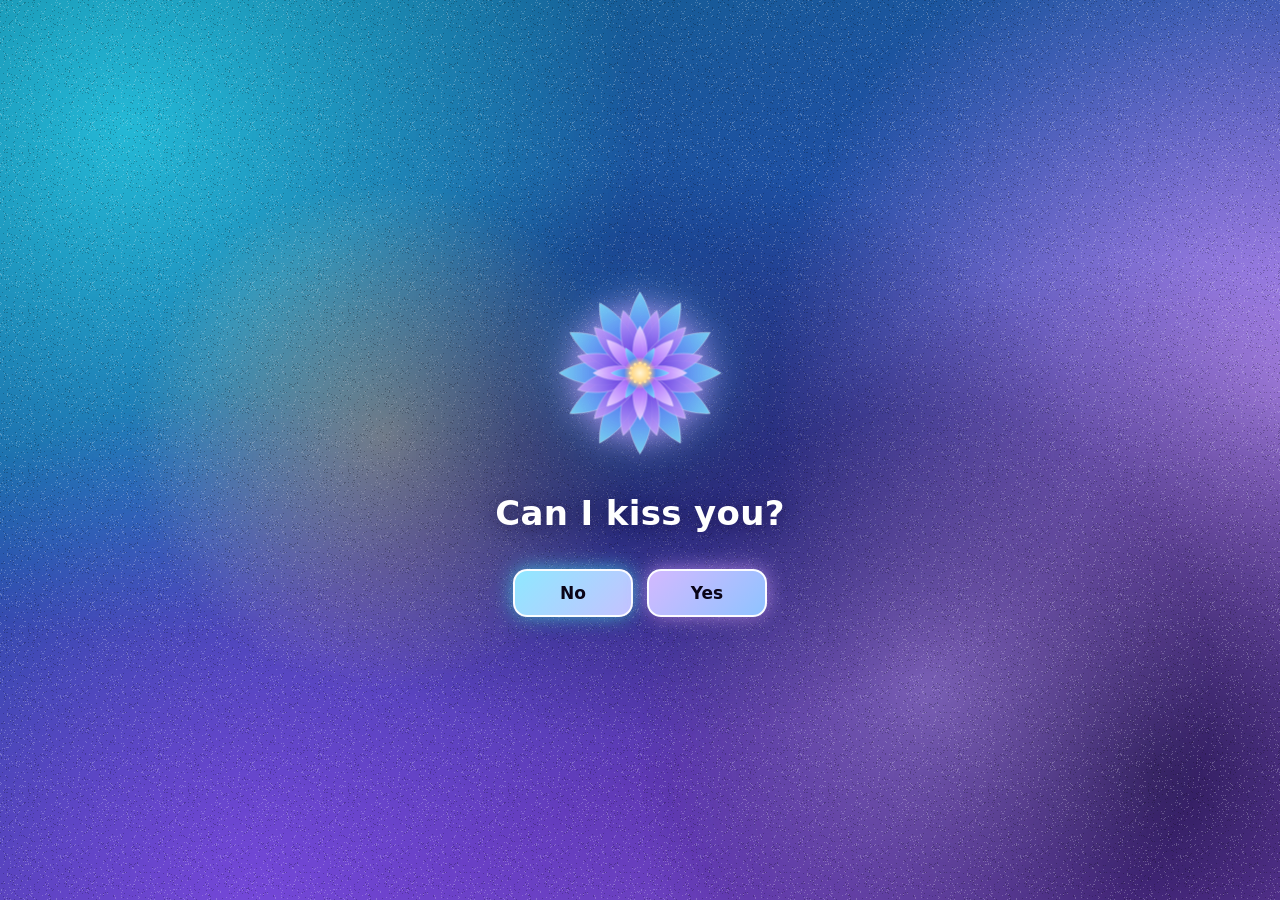
==== index.html @ 5c807358 "Add files via upload" ====
<!DOCTYPE html>
<html>
<head>
    <meta charset="UTF-8">
    <meta name="viewport" content="width=device-width, initial-scale=1, viewport-fit=cover">
    <meta name="theme-color" content="#1f4fa3">
    <title>A question for Niloofar</title>
    <link rel="stylesheet" type="text/css" href="styles.css">
</head>
<body>
    <div class="bg" aria-hidden="true">
        <span class="b b1"></span><span class="b b2"></span><span class="b b3"></span>
        <span class="b b4"></span><span class="b b5"></span><span class="b b6"></span>
    </div>
    <main class="container">
        <svg class="lotus" viewBox="0 0 200 200" xmlns="http://www.w3.org/2000/svg" aria-hidden="true">
  <defs>
    <path id="petal" d="M100 100 C 82 80, 82 38, 100 10 C 118 38, 118 80, 100 100 Z"/>
    <linearGradient id="g1" x1="0" y1="0" x2="0" y2="1">
      <stop offset="0" stop-color="#7fe0ff"/><stop offset=".55" stop-color="#4d7df0"/><stop offset="1" stop-color="#6a3fd0"/>
    </linearGradient>
    <linearGradient id="g2" x1="0" y1="0" x2="0" y2="1">
      <stop offset="0" stop-color="#c9a8ff"/><stop offset=".6" stop-color="#7a52e6"/><stop offset="1" stop-color="#3c3fc0"/>
    </linearGradient>
    <linearGradient id="g3" x1="0" y1="0" x2="0" y2="1">
      <stop offset="0" stop-color="#f1d9ff"/><stop offset=".6" stop-color="#b57bff"/><stop offset="1" stop-color="#6a3fd0"/>
    </linearGradient>
    <radialGradient id="core" cx=".5" cy=".5" r=".5">
      <stop offset="0" stop-color="#fff6d6"/><stop offset=".5" stop-color="#ffd98a"/><stop offset="1" stop-color="#ffd98a" stop-opacity="0"/>
    </radialGradient>
  </defs>
  <g class="l l1" fill="url(#g1)" fill-opacity=".88" stroke="#fff" stroke-opacity=".45" stroke-width=".8">
        <use href="#petal" transform="rotate(0.00 100 100) translate(100 100) scale(1) translate(-100 -100)"/>
        <use href="#petal" transform="rotate(30.00 100 100) translate(100 100) scale(1) translate(-100 -100)"/>
        <use href="#petal" transform="rotate(60.00 100 100) translate(100 100) scale(1) translate(-100 -100)"/>
        <use href="#petal" transform="rotate(90.00 100 100) translate(100 100) scale(1) translate(-100 -100)"/>
        <use href="#petal" transform="rotate(120.00 100 100) translate(100 100) scale(1) translate(-100 -100)"/>
        <use href="#petal" transform="rotate(150.00 100 100) translate(100 100) scale(1) translate(-100 -100)"/>
        <use href="#petal" transform="rotate(180.00 100 100) translate(100 100) scale(1) translate(-100 -100)"/>
        <use href="#petal" transform="rotate(210.00 100 100) translate(100 100) scale(1) translate(-100 -100)"/>
        <use href="#petal" transform="rotate(240.00 100 100) translate(100 100) scale(1) translate(-100 -100)"/>
        <use href="#petal" transform="rotate(270.00 100 100) translate(100 100) scale(1) translate(-100 -100)"/>
        <use href="#petal" transform="rotate(300.00 100 100) translate(100 100) scale(1) translate(-100 -100)"/>
        <use href="#petal" transform="rotate(330.00 100 100) translate(100 100) scale(1) translate(-100 -100)"/>
  </g>
  <g class="l l2" fill="url(#g2)" fill-opacity=".9" stroke="#fff" stroke-opacity=".5" stroke-width=".8">
        <use href="#petal" transform="rotate(15.00 100 100) translate(100 100) scale(0.8) translate(-100 -100)"/>
        <use href="#petal" transform="rotate(45.00 100 100) translate(100 100) scale(0.8) translate(-100 -100)"/>
        <use href="#petal" transform="rotate(75.00 100 100) translate(100 100) scale(0.8) translate(-100 -100)"/>
        <use href="#petal" transform="rotate(105.00 100 100) translate(100 100) scale(0.8) translate(-100 -100)"/>
        <use href="#petal" transform="rotate(135.00 100 100) translate(100 100) scale(0.8) translate(-100 -100)"/>
        <use href="#petal" transform="rotate(165.00 100 100) translate(100 100) scale(0.8) translate(-100 -100)"/>
        <use href="#petal" transform="rotate(195.00 100 100) translate(100 100) scale(0.8) translate(-100 -100)"/>
        <use href="#petal" transform="rotate(225.00 100 100) translate(100 100) scale(0.8) translate(-100 -100)"/>
        <use href="#petal" transform="rotate(255.00 100 100) translate(100 100) scale(0.8) translate(-100 -100)"/>
        <use href="#petal" transform="rotate(285.00 100 100) translate(100 100) scale(0.8) translate(-100 -100)"/>
        <use href="#petal" transform="rotate(315.00 100 100) translate(100 100) scale(0.8) translate(-100 -100)"/>
        <use href="#petal" transform="rotate(345.00 100 100) translate(100 100) scale(0.8) translate(-100 -100)"/>
  </g>
  <g class="l l3" fill="url(#g3)" fill-opacity=".92" stroke="#fff" stroke-opacity=".55" stroke-width=".8">
        <use href="#petal" transform="rotate(0.00 100 100) translate(100 100) scale(0.58) translate(-100 -100)"/>
        <use href="#petal" transform="rotate(45.00 100 100) translate(100 100) scale(0.58) translate(-100 -100)"/>
        <use href="#petal" transform="rotate(90.00 100 100) translate(100 100) scale(0.58) translate(-100 -100)"/>
        <use href="#petal" transform="rotate(135.00 100 100) translate(100 100) scale(0.58) translate(-100 -100)"/>
        <use href="#petal" transform="rotate(180.00 100 100) translate(100 100) scale(0.58) translate(-100 -100)"/>
        <use href="#petal" transform="rotate(225.00 100 100) translate(100 100) scale(0.58) translate(-100 -100)"/>
        <use href="#petal" transform="rotate(270.00 100 100) translate(100 100) scale(0.58) translate(-100 -100)"/>
        <use href="#petal" transform="rotate(315.00 100 100) translate(100 100) scale(0.58) translate(-100 -100)"/>
  </g>
  <g class="l l4" fill="url(#g1)" fill-opacity=".95" stroke="#fff" stroke-opacity=".6" stroke-width=".8">
        <use href="#petal" transform="rotate(30.00 100 100) translate(100 100) scale(0.36) translate(-100 -100)"/>
        <use href="#petal" transform="rotate(90.00 100 100) translate(100 100) scale(0.36) translate(-100 -100)"/>
        <use href="#petal" transform="rotate(150.00 100 100) translate(100 100) scale(0.36) translate(-100 -100)"/>
        <use href="#petal" transform="rotate(210.00 100 100) translate(100 100) scale(0.36) translate(-100 -100)"/>
        <use href="#petal" transform="rotate(270.00 100 100) translate(100 100) scale(0.36) translate(-100 -100)"/>
        <use href="#petal" transform="rotate(330.00 100 100) translate(100 100) scale(0.36) translate(-100 -100)"/>
  </g>
  <circle cx="100" cy="100" r="18" fill="url(#core)"/>
  <circle cx="111.00" cy="100.00" r="1.6" fill="#ffe2a0"/><circle cx="109.53" cy="105.50" r="1.6" fill="#ffe2a0"/><circle cx="105.50" cy="109.53" r="1.6" fill="#ffe2a0"/><circle cx="100.00" cy="111.00" r="1.6" fill="#ffe2a0"/><circle cx="94.50" cy="109.53" r="1.6" fill="#ffe2a0"/><circle cx="90.47" cy="105.50" r="1.6" fill="#ffe2a0"/><circle cx="89.00" cy="100.00" r="1.6" fill="#ffe2a0"/><circle cx="90.47" cy="94.50" r="1.6" fill="#ffe2a0"/><circle cx="94.50" cy="90.47" r="1.6" fill="#ffe2a0"/><circle cx="100.00" cy="89.00" r="1.6" fill="#ffe2a0"/><circle cx="105.50" cy="90.47" r="1.6" fill="#ffe2a0"/><circle cx="109.53" cy="94.50" r="1.6" fill="#ffe2a0"/>
</svg>
        <h1>Can I kiss you?</h1>
        <div class="buttons">
            <button id="no-btn">No</button>
            <button id="yes-btn">Yes</button>
        </div>
        <div class="popup" id="popup">
            <p>Aww, thank you!</p>
        </div>
    </main>
    <script src="script.js"></script>
</body>
</html>
---- styles.css ----
:root {
    --ink: #000;
    --deep: #120a35;
    --teal: #1aa6c9;
    --blue: #2a64c8;
    --violet: #7a4be0;
    --glow: #c79bff;
    --gold: #ffd98a;
}

* { box-sizing: border-box; -webkit-tap-highlight-color: transparent; }

html { height: 100%; }

/* System font stack: no download, renders instantly */
body {
    margin: 0;
    min-height: 100vh;
    min-height: 100dvh;
    display: flex;
    align-items: center;
    justify-content: center;
    text-align: center;
    color: var(--ink);
    background: #1f4fa3;
    font-family: system-ui, -apple-system, "Segoe UI", Roboto, Helvetica, Arial, sans-serif;
    overflow: hidden;
    padding:
        max(16px, env(safe-area-inset-top))
        max(16px, env(safe-area-inset-right))
        max(16px, env(safe-area-inset-bottom))
        max(16px, env(safe-area-inset-left));
    touch-action: manipulation;
}

/* ---------- Background: teal-blue -> violet, iridescent like a morning glory ---------- */
.bg {
    position: fixed;
    inset: 0;
    z-index: 0;
    overflow: hidden;
    pointer-events: none;
    background: linear-gradient(155deg, #0e6a8c 0%, #1f4fa3 38%, #5a37ad 72%, #8a52d6 100%);
}

/* Soft glowing blobs. They only translate/scale (never rotate), and each one fades
   to transparent inside its own box, so no edges can ever show. */
.b {
    position: absolute;
    width: 80vmax;
    height: 80vmax;
    border-radius: 50%;
    will-change: transform, opacity;
    transform: translate3d(0, 0, 0);
}
.b1 { top: -30vmax; left: -30vmax; background: radial-gradient(closest-side, rgba(40, 200, 225, .85), transparent); animation: m1 22s ease-in-out infinite alternate; }
.b2 { top: -10vmax; right: -40vmax; background: radial-gradient(closest-side, rgba(199, 155, 255, .80), transparent); animation: m2 27s ease-in-out infinite alternate; }
.b3 { bottom: -40vmax; left: -20vmax; background: radial-gradient(closest-side, rgba(122, 75, 224, .85), transparent); animation: m3 30s ease-in-out infinite alternate; }
.b4 { bottom: -30vmax; right: -30vmax; background: radial-gradient(closest-side, rgba(18, 10, 53, .75), transparent); animation: m4 25s ease-in-out infinite alternate; }
.b5 { top: 20%; left: 10%; width: 40vmax; height: 40vmax; background: radial-gradient(closest-side, rgba(255, 217, 138, .45), transparent); animation: m5 18s ease-in-out infinite alternate, glint 7s ease-in-out infinite; }
.b6 { top: 45%; right: 5%; width: 45vmax; height: 45vmax; background: radial-gradient(closest-side, rgba(200, 175, 255, .40), transparent); animation: m6 21s ease-in-out infinite alternate, glint 9s ease-in-out infinite reverse; }

@keyframes m1 { to { transform: translate3d(30vw, 25vh, 0) scale(1.1); } }
@keyframes m2 { to { transform: translate3d(-35vw, 30vh, 0) scale(.95); } }
@keyframes m3 { to { transform: translate3d(35vw, -30vh, 0) scale(1.1); } }
@keyframes m4 { to { transform: translate3d(-30vw, -25vh, 0) scale(1.05); } }
@keyframes m5 { to { transform: translate3d(40vw, 25vh, 0) scale(1.2); } }
@keyframes m6 { to { transform: translate3d(-40vw, -20vh, 0) scale(1.15); } }
@keyframes glint { 0%, 100% { opacity: .35; } 50% { opacity: 1; } }

/* ---------- Salt & pepper noise (sparse single white / black pixels) ---------- */
body::after {
    content: "";
    position: fixed;
    inset: 0;
    z-index: 1;
    pointer-events: none;
    opacity: 0.22;
    background-image: url("[data-uri]");
    background-size: 160px 160px;
}

/* ---------- Content: no box, just typography over the gradient ---------- */
.container {
    position: relative;
    z-index: 2;
    width: min(100%, 560px);
    display: flex;
    flex-direction: column;
    align-items: center;
    padding: 24px 8px;
}

/* Soft spotlight behind the text (fades out completely, so there is no visible edge) */
.container::before {
    content: "";
    position: absolute;
    z-index: -1;
    inset: -25% -30%;
    background: radial-gradient(closest-side, rgba(14, 8, 48, 0.45), transparent);
    pointer-events: none;
}

/* Rotating lotus */
.lotus {
    width: clamp(120px, 36vw, 180px);
    height: auto;
    margin-bottom: clamp(18px, 5vw, 28px);
    filter: drop-shadow(0 0 14px rgba(199, 155, 255, 0.85)) drop-shadow(0 0 34px rgba(80, 200, 235, 0.45));
}

.lotus .l {
    transform-box: view-box;
    transform-origin: 50% 50%;
    will-change: transform;
}
.lotus .l1 { animation: spin 70s linear infinite; }
.lotus .l2 { animation: spin 50s linear infinite reverse; }
.lotus .l3 { animation: spin 36s linear infinite; }
.lotus .l4 { animation: spin 26s linear infinite reverse; }

@keyframes spin { to { transform: rotate(360deg); } }

h1 {
    margin: 0 0 clamp(24px, 6vw, 34px);
    font-size: clamp(24px, 7vw, 34px);
    line-height: 1.3;
    font-weight: 600;
    letter-spacing: 0.01em;
    text-wrap: balance;
    color: #fff;
    text-shadow: 0 2px 18px rgba(14, 8, 48, 0.6);
}

.buttons {
    margin: 0;
    display: flex;
    flex-wrap: wrap;
    justify-content: center;
    gap: 14px;
}

button {
    font: inherit;
    font-size: 17px;
    font-weight: 700;
    min-width: 120px;
    min-height: 48px;
    padding: 12px 28px;
    border: 2px solid rgba(255, 255, 255, 0.95);
    border-radius: 14px;
    color: #0a0417;
    cursor: pointer;
    background: linear-gradient(135deg, #d3b9ff, #8fc3ff);
    box-shadow: 0 0 20px rgba(199, 155, 255, 0.8), 0 6px 16px rgba(18, 10, 53, 0.3);
    transition: transform 0.15s ease, filter 0.15s ease;
}

#no-btn {
    background: linear-gradient(135deg, #8fe8ff, #c4c2ff);
    box-shadow: 0 0 20px rgba(80, 215, 245, 0.8), 0 6px 16px rgba(18, 10, 53, 0.3);
}

button:active { transform: scale(0.97); }

@media (hover: hover) {
    button:hover { filter: brightness(1.07); transform: translateY(-2px); }
}

#no-btn.is-fleeing {
    position: fixed;
    margin: 0;
    z-index: 50;
    box-shadow: 0 0 0 3px rgba(255, 255, 255, 0.4), 0 0 26px rgba(120, 225, 255, 0.9), 0 8px 24px rgba(18, 10, 53, 0.6);
    transition: left 0.18s ease, top 0.18s ease;
}

/* Popup: frosted glass with white text */
.popup {
    display: none;
    position: fixed;
    top: 50%;
    left: 50%;
    transform: translate(-50%, -50%);
    z-index: 999;
    width: min(86vw, 360px);
    padding: 24px 28px;
    border-radius: 18px;
    background: rgba(20, 12, 62, 0.55);
    -webkit-backdrop-filter: blur(14px);
    backdrop-filter: blur(14px);
    border: 1px solid rgba(255, 255, 255, 0.35);
    color: #fff;
    font-size: 20px;
    font-weight: 600;
    box-shadow: 0 0 40px rgba(199, 155, 255, 0.55), 0 20px 60px rgba(10, 4, 23, 0.5);
}

.popup p { margin: 0; }

.popup.fade-in { animation: fadeIn 0.3s ease; }

@keyframes fadeIn {
    from { opacity: 0; }
    to   { opacity: 1; }
}

@media (prefers-reduced-motion: reduce) {
    .b, .lotus .l { animation: none; }
}
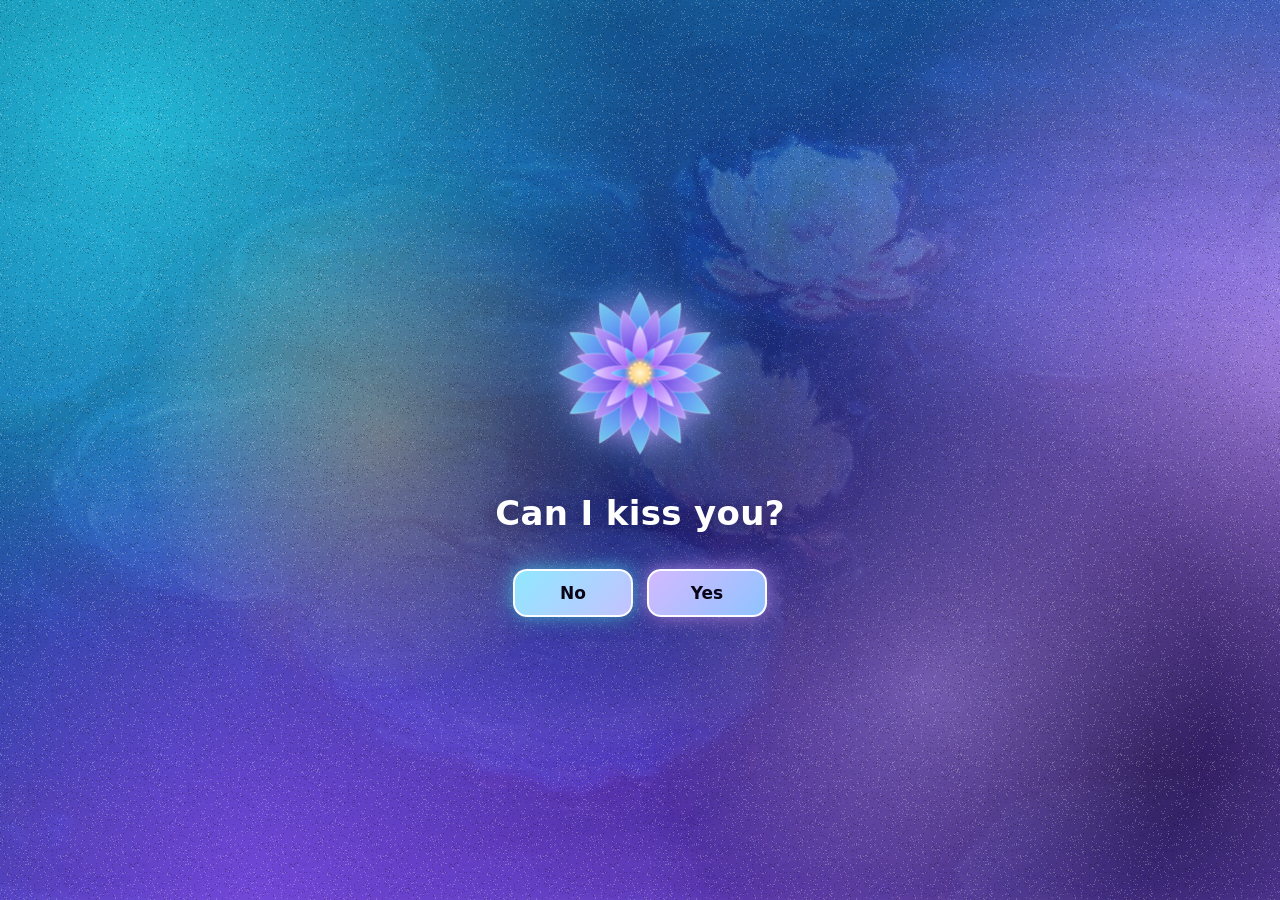
==== commit a8b87ed1: "Add files via upload" ====
--- a/index.html
+++ b/index.html
@@ -2,13 +2,16 @@
 <html>
 <head>
     <meta charset="UTF-8">
-    <meta name="viewport" content="width=device-width, initial-scale=1, viewport-fit=cover">
+    <meta name="viewport" content="width=device-width, initial-scale=1, minimum-scale=1, maximum-scale=1, user-scalable=no, viewport-fit=cover">
+    <meta name="color-scheme" content="only light">
+    <meta name="supported-color-schemes" content="light only">
     <meta name="theme-color" content="#1f4fa3">
     <title>A question for Niloofar</title>
     <link rel="stylesheet" type="text/css" href="styles.css">
 </head>
 <body>
     <div class="bg" aria-hidden="true">
+        <span class="art"></span>
         <span class="b b1"></span><span class="b b2"></span><span class="b b3"></span>
         <span class="b b4"></span><span class="b b5"></span><span class="b b6"></span>
     </div>
--- a/styles.css
+++ b/styles.css
@@ -10,13 +10,25 @@
 
 * { box-sizing: border-box; -webkit-tap-highlight-color: transparent; }
 
-html { height: 100%; }
+html {
+    height: 100%;
+    width: 100%;
+    color-scheme: only light; /* no dark mode / forced dark: colors never change */
+    overflow: hidden;
+    overscroll-behavior: none;
+    touch-action: none; /* no pinch-zoom / double-tap zoom */
+    -webkit-text-size-adjust: 100%;
+    text-size-adjust: 100%;
+}
 
 /* System font stack: no download, renders instantly */
 body {
     margin: 0;
-    min-height: 100vh;
-    min-height: 100dvh;
+    position: fixed;      /* locked to the viewport: no scroll, no sideways shift */
+    inset: 0;
+    width: 100%;
+    height: 100%;
+    touch-action: none;
     display: flex;
     align-items: center;
     justify-content: center;
@@ -30,7 +42,6 @@
         max(16px, env(safe-area-inset-right))
         max(16px, env(safe-area-inset-bottom))
         max(16px, env(safe-area-inset-left));
-    touch-action: manipulation;
 }
 
 /* ---------- Background: teal-blue -> violet, iridescent like a morning glory ---------- */
@@ -41,6 +52,18 @@
     overflow: hidden;
     pointer-events: none;
     background: linear-gradient(155deg, #0e6a8c 0%, #1f4fa3 38%, #5a37ad 72%, #8a52d6 100%);
+}
+
+/* Monet, Water Lilies (1897): faint painting under the glowing blobs.
+   Put the file next to index.html as monet-water-lilies-1897.jpg.
+   Blend mode lets the base gradient tint the painting; the blobs above it
+   keep shifting the colors across the image. If the file is missing, nothing breaks. */
+.art {
+    position: absolute;
+    inset: 0;
+    background: url("monet-water-lilies-1897.jpg") center / cover no-repeat;
+    opacity: .5;
+    mix-blend-mode: soft-light;
 }
 
 /* Soft glowing blobs. They only translate/scale (never rotate), and each one fades
@@ -88,7 +111,10 @@
     display: flex;
     flex-direction: column;
     align-items: center;
+    justify-content: center;
+    margin: 0 auto;
     padding: 24px 8px;
+    text-align: center;
 }
 
 /* Soft spotlight behind the text (fades out completely, so there is no visible edge) */
@@ -105,7 +131,8 @@
 .lotus {
     width: clamp(120px, 36vw, 180px);
     height: auto;
-    margin-bottom: clamp(18px, 5vw, 28px);
+    display: block;
+    margin: 0 auto clamp(18px, 5vw, 28px);
     filter: drop-shadow(0 0 14px rgba(199, 155, 255, 0.85)) drop-shadow(0 0 34px rgba(80, 200, 235, 0.45));
 }
 
@@ -122,6 +149,8 @@
 @keyframes spin { to { transform: rotate(360deg); } }
 
 h1 {
+    width: 100%;
+    text-align: center;
     margin: 0 0 clamp(24px, 6vw, 34px);
     font-size: clamp(24px, 7vw, 34px);
     line-height: 1.3;
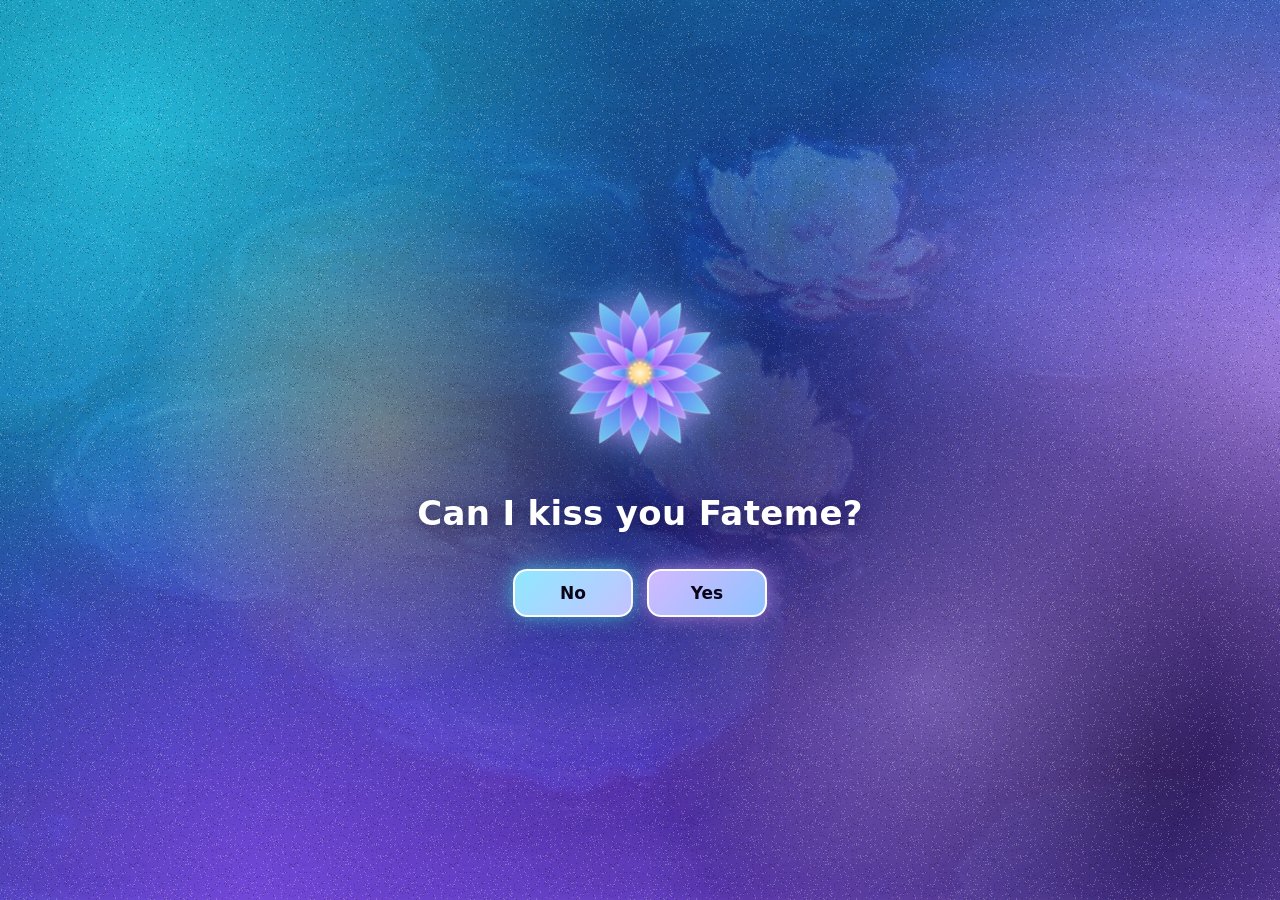
==== commit c279997f: "Modify heading and paragraph text in index.html Updated text in the main heading and popup paragraph" ====
--- a/index.html
+++ b/index.html
@@ -81,13 +81,13 @@
   <circle cx="100" cy="100" r="18" fill="url(#core)"/>
   <circle cx="111.00" cy="100.00" r="1.6" fill="#ffe2a0"/><circle cx="109.53" cy="105.50" r="1.6" fill="#ffe2a0"/><circle cx="105.50" cy="109.53" r="1.6" fill="#ffe2a0"/><circle cx="100.00" cy="111.00" r="1.6" fill="#ffe2a0"/><circle cx="94.50" cy="109.53" r="1.6" fill="#ffe2a0"/><circle cx="90.47" cy="105.50" r="1.6" fill="#ffe2a0"/><circle cx="89.00" cy="100.00" r="1.6" fill="#ffe2a0"/><circle cx="90.47" cy="94.50" r="1.6" fill="#ffe2a0"/><circle cx="94.50" cy="90.47" r="1.6" fill="#ffe2a0"/><circle cx="100.00" cy="89.00" r="1.6" fill="#ffe2a0"/><circle cx="105.50" cy="90.47" r="1.6" fill="#ffe2a0"/><circle cx="109.53" cy="94.50" r="1.6" fill="#ffe2a0"/>
 </svg>
-        <h1>Can I kiss you?</h1>
+        <h1>Can I kiss you Fateme?</h1>
         <div class="buttons">
             <button id="no-btn">No</button>
             <button id="yes-btn">Yes</button>
         </div>
         <div class="popup" id="popup">
-            <p>Aww, thank you!</p>
+            <p>So look at me</p>
         </div>
     </main>
     <script src="script.js"></script>
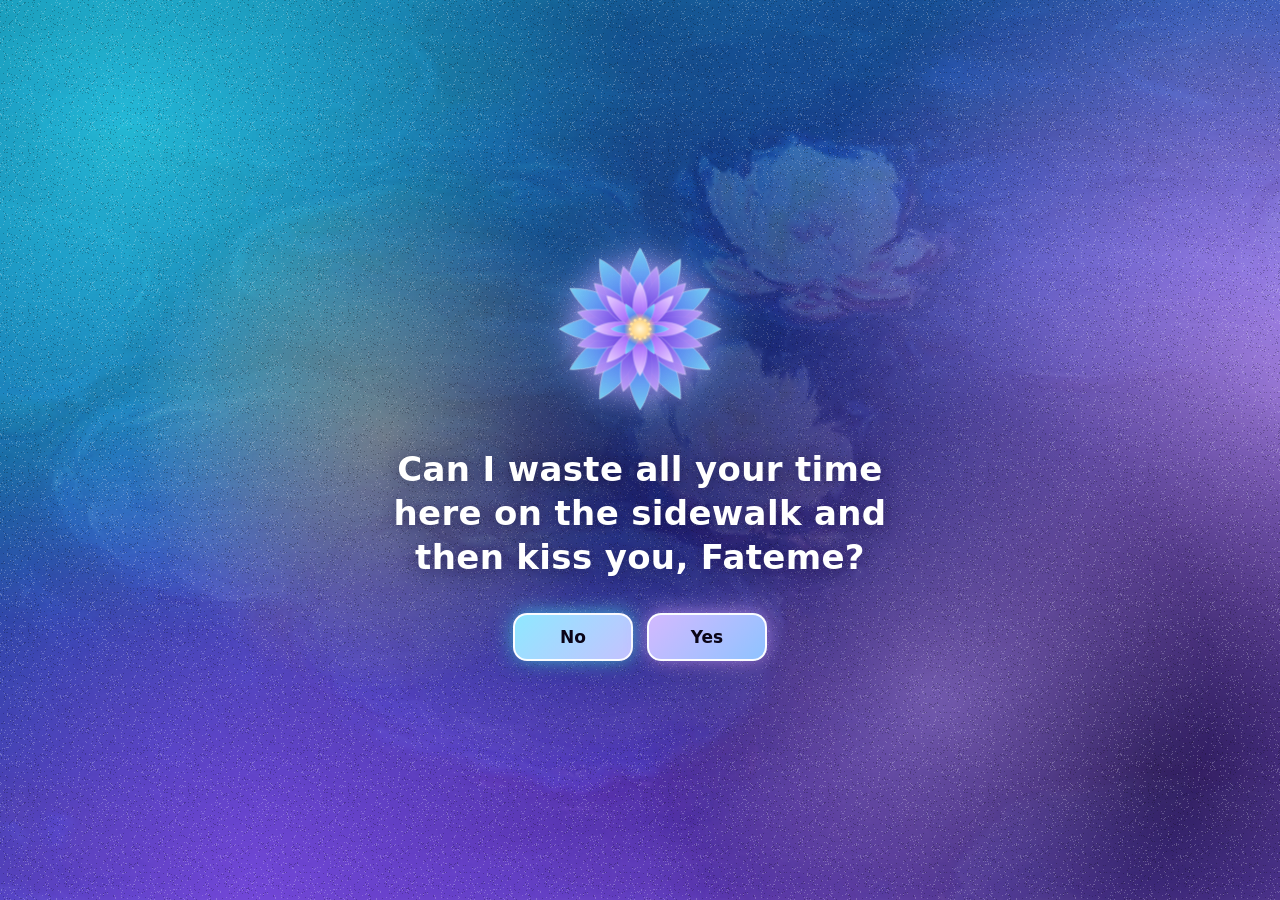
==== commit b17cdd07: "Update index.html" ====
--- a/index.html
+++ b/index.html
@@ -81,7 +81,7 @@
   <circle cx="100" cy="100" r="18" fill="url(#core)"/>
   <circle cx="111.00" cy="100.00" r="1.6" fill="#ffe2a0"/><circle cx="109.53" cy="105.50" r="1.6" fill="#ffe2a0"/><circle cx="105.50" cy="109.53" r="1.6" fill="#ffe2a0"/><circle cx="100.00" cy="111.00" r="1.6" fill="#ffe2a0"/><circle cx="94.50" cy="109.53" r="1.6" fill="#ffe2a0"/><circle cx="90.47" cy="105.50" r="1.6" fill="#ffe2a0"/><circle cx="89.00" cy="100.00" r="1.6" fill="#ffe2a0"/><circle cx="90.47" cy="94.50" r="1.6" fill="#ffe2a0"/><circle cx="94.50" cy="90.47" r="1.6" fill="#ffe2a0"/><circle cx="100.00" cy="89.00" r="1.6" fill="#ffe2a0"/><circle cx="105.50" cy="90.47" r="1.6" fill="#ffe2a0"/><circle cx="109.53" cy="94.50" r="1.6" fill="#ffe2a0"/>
 </svg>
-        <h1>Can I kiss you Fateme?</h1>
+        <h1>Can I waste all your time here on the sidewalk and then kiss you, Fateme?</h1>
         <div class="buttons">
             <button id="no-btn">No</button>
             <button id="yes-btn">Yes</button>
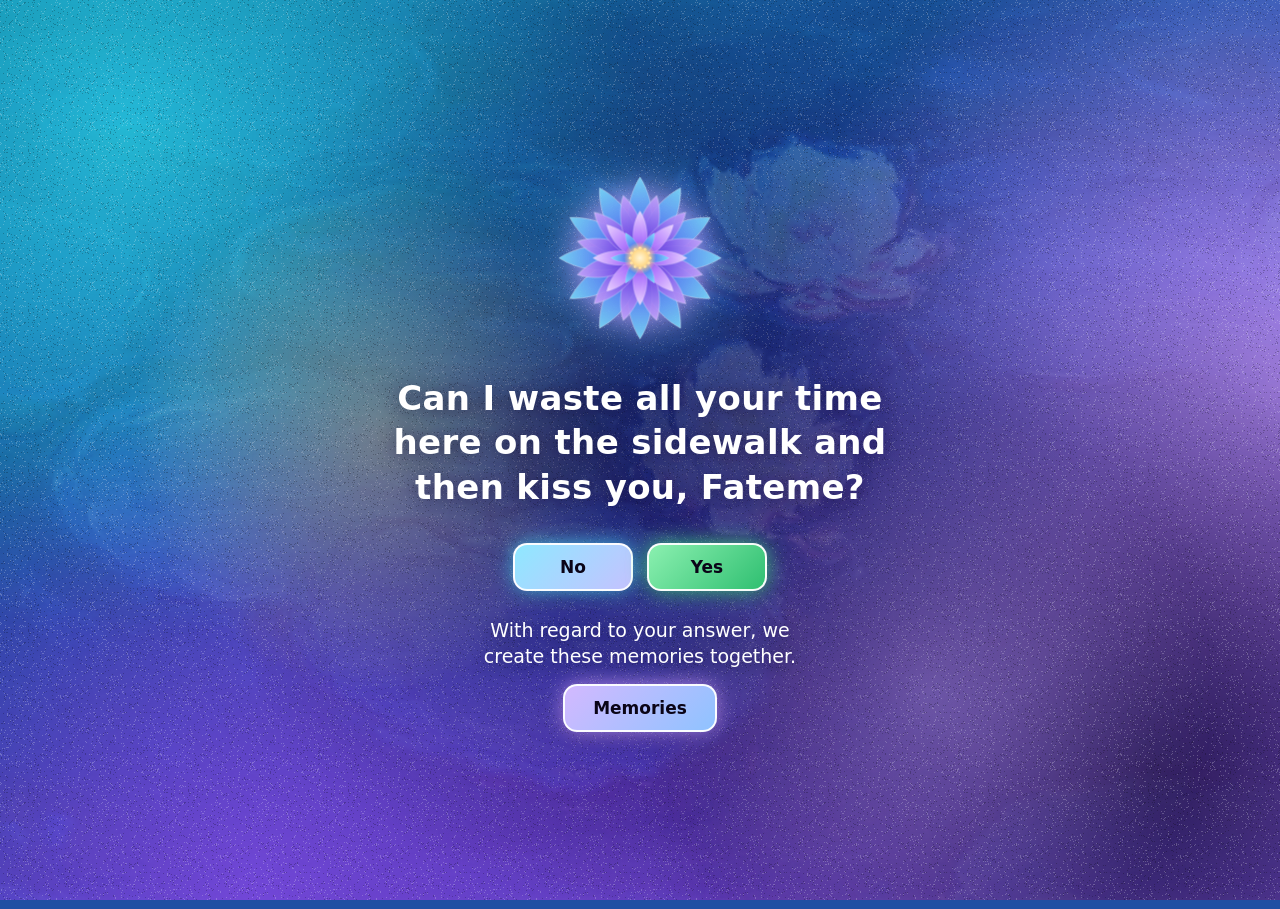
==== commit 6a4fe1f8: "Add files via upload" ====
--- a/index.html
+++ b/index.html
@@ -6,7 +6,7 @@
     <meta name="color-scheme" content="only light">
     <meta name="supported-color-schemes" content="light only">
     <meta name="theme-color" content="#1f4fa3">
-    <title>A question for Niloofar</title>
+    <title>A question for the one I call Niloufar</title>
     <link rel="stylesheet" type="text/css" href="styles.css">
 </head>
 <body>
@@ -84,11 +84,11 @@
         <h1>Can I waste all your time here on the sidewalk and then kiss you, Fateme?</h1>
         <div class="buttons">
             <button id="no-btn">No</button>
-            <button id="yes-btn">Yes</button>
+            <!-- Yes is already selected: green, not clickable -->
+            <button id="yes-btn" type="button" aria-pressed="true" aria-disabled="true" tabindex="-1">Yes</button>
         </div>
-        <div class="popup" id="popup">
-            <p>So look at me</p>
-        </div>
+        <p class="note">With regard to your answer, we create these memories together.</p>
+        <a class="memories-btn" href="https://q4niloo.github.io/">Memories</a>
     </main>
     <script src="script.js"></script>
 </body>
--- a/styles.css
+++ b/styles.css
@@ -127,9 +127,9 @@
     pointer-events: none;
 }
 
-/* Rotating lotus */
+/* Rotating lotus (height-aware so the extra text + button below still fit on short phones) */
 .lotus {
-    width: clamp(120px, 36vw, 180px);
+    width: clamp(90px, min(36vw, 20vh), 180px);
     height: auto;
     display: block;
     margin: 0 auto clamp(18px, 5vw, 28px);
@@ -190,6 +190,14 @@
     box-shadow: 0 0 20px rgba(80, 215, 245, 0.8), 0 6px 16px rgba(18, 10, 53, 0.3);
 }
 
+/* Yes = already selected: green, no hover / press / click behaviour */
+#yes-btn {
+    background: linear-gradient(135deg, #8bf0b0, #2fbf71);
+    box-shadow: 0 0 22px rgba(70, 225, 135, 0.85), 0 6px 16px rgba(18, 10, 53, 0.3);
+    cursor: default;
+    pointer-events: none;
+}
+
 button:active { transform: scale(0.97); }
 
 @media (hover: hover) {
@@ -204,34 +212,42 @@
     transition: left 0.18s ease, top 0.18s ease;
 }
 
-/* Popup: frosted glass with white text */
-.popup {
-    display: none;
-    position: fixed;
-    top: 50%;
-    left: 50%;
-    transform: translate(-50%, -50%);
-    z-index: 999;
-    width: min(86vw, 360px);
-    padding: 24px 28px;
-    border-radius: 18px;
-    background: rgba(20, 12, 62, 0.55);
-    -webkit-backdrop-filter: blur(14px);
-    backdrop-filter: blur(14px);
-    border: 1px solid rgba(255, 255, 255, 0.35);
+/* ---------- Text + Memories link under the buttons ---------- */
+.note {
+    width: 100%;
+    margin: clamp(18px, 5vw, 26px) 0 0;
+    font-size: clamp(15px, 4.2vw, 19px);
+    line-height: 1.4;
+    font-weight: 500;
+    text-wrap: balance;
     color: #fff;
-    font-size: 20px;
-    font-weight: 600;
-    box-shadow: 0 0 40px rgba(199, 155, 255, 0.55), 0 20px 60px rgba(10, 4, 23, 0.5);
-}
-
-.popup p { margin: 0; }
-
-.popup.fade-in { animation: fadeIn 0.3s ease; }
-
-@keyframes fadeIn {
-    from { opacity: 0; }
-    to   { opacity: 1; }
+    text-shadow: 0 2px 14px rgba(14, 8, 48, 0.6);
+}
+
+.memories-btn {
+    margin-top: 14px;
+    display: inline-flex;
+    align-items: center;
+    justify-content: center;
+    min-width: 120px;
+    min-height: 48px;
+    padding: 12px 28px;
+    border: 2px solid rgba(255, 255, 255, 0.95);
+    border-radius: 14px;
+    font-size: 17px;
+    font-weight: 700;
+    text-decoration: none;
+    color: #0a0417;
+    background: linear-gradient(135deg, #d3b9ff, #8fc3ff);
+    box-shadow: 0 0 20px rgba(199, 155, 255, 0.8), 0 6px 16px rgba(18, 10, 53, 0.3);
+    transition: transform 0.15s ease, filter 0.15s ease;
+}
+
+.memories-btn:active { transform: scale(0.97); }
+.memories-btn:focus-visible { outline: 3px solid #fff; outline-offset: 3px; }
+
+@media (hover: hover) {
+    .memories-btn:hover { filter: brightness(1.07); transform: translateY(-2px); }
 }
 
 @media (prefers-reduced-motion: reduce) {
